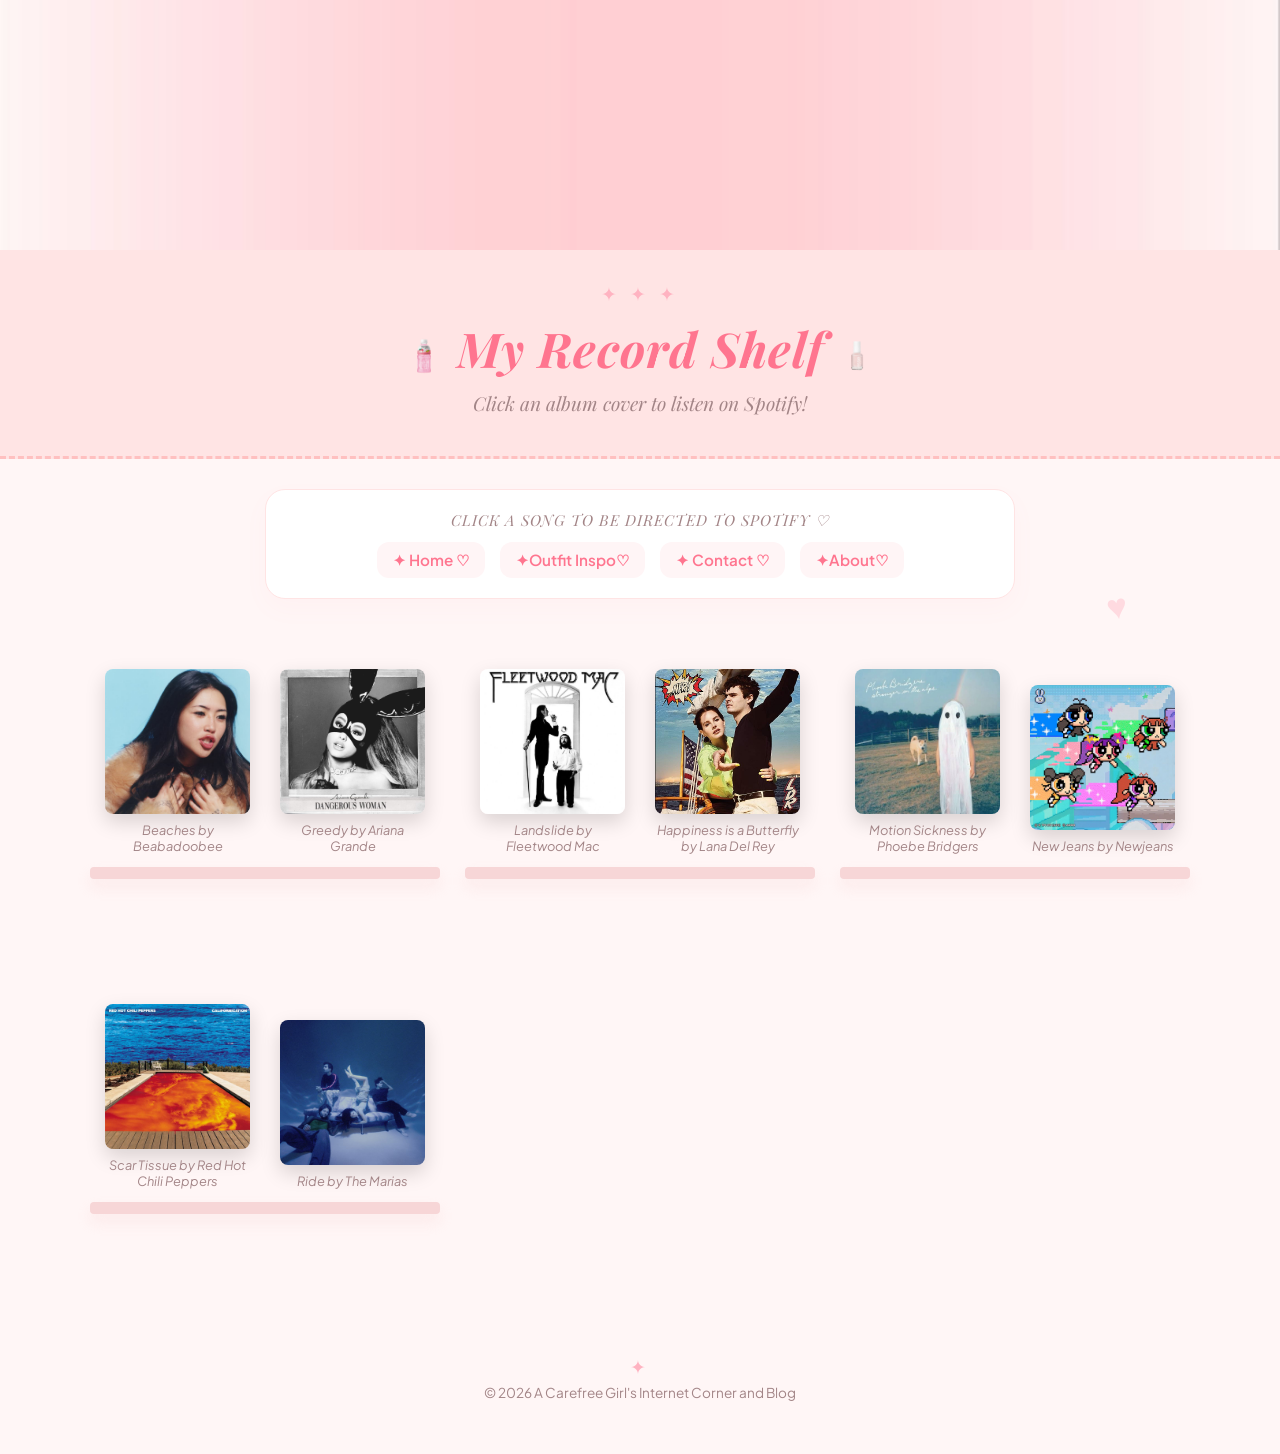
==== page2.html @ 6549612e "Add files via upload" ====
﻿<!DOCTYPE html>
<html lang="en">
<head>
    <meta charset="UTF-8">
    <meta name="viewport" content="width=device-width, initial-scale=1.0">
    <title>Song Recs - My Internet Corner</title>
    <link rel="stylesheet" href="style.css">
</head>
<body>

    <div class="shape shape-1">✦</div>
    <div class="shape shape-2">♥</div>
    <div class="shape shape-3">✦</div>

    <header id="top">
        <div class="header-banner-container">
            <img src="wallpaper.jpg" alt="Diary Banner" class="header-banner-img">
        </div>
        <div class="sparkle-decoration">✦ ✦ ✦</div>
        <h1>
            <img src="mogu.png" alt="icon" class="title-custom-icon left-icon">
            My Record Shelf
            <img src="essiepolish.png" alt="icon" class="title-custom-icon right-icon">
        </h1>
        <p>Click an album cover to listen on Spotify!</p>
    </header>

    <nav class="top-nav">
        <span class="nav-title">Click a song to be directed to Spotify ♡</span>
        <div class="nav-links">
            <a href="./index.html" class="nav-item">✦ Home ♡</a>
            <a href="./page3.html" class="nav-item">✦Outfit Inspo♡</a>
            <a href="./page4.html" class="nav-item">✦ Contact ♡</a>
            <a href="./page5.html" class="nav-item">✦About♡</a>
        </div>
    </nav>

    <main>

        <div class="shelf-container">
            <div class="shelf-grid">
                <div class="album-card">
                    <a href="https://open.spotify.com/track/1a19jsjG2DvbN1fVJonKUU?si=d36c081459b941fa" target="_blank" class="album-link">
                        <img src="bea.jpg" alt="This Is How Tmrw Moves" class="shelf-album-art">
                    </a>
                    <p class="album-commentary">Beaches by Beabadoobee</p>
                </div>

                <div class="album-card">
                    <a href="https://open.spotify.com/track/7aLT0tLcS40Penaplqu2cZ?si=bee0fd52015b4ceb" target="_blank" class="album-link">
                        <img src="ari.jpg" alt="Album Cover 2" class="shelf-album-art">
                    </a>
                    <p class="album-commentary">Greedy by Ariana Grande</p>
                </div>
            </div>
            <div class="visual-shelf"></div>
        </div>

        <div class="shelf-container">
            <div class="shelf-grid">
                <div class="album-card">
                    <a href="https://open.spotify.com/track/5ihS6UUlyQAfmp48eSkxuQ?si=754b5d1b5e954c48" target="_blank" class="album-link">
                        <img src="lands.jpg" alt="Album Cover 3" class="shelf-album-art">
                    </a>
                    <p class="album-commentary">Landslide by Fleetwood Mac</p>
                </div>

                <div class="album-card">
                    <a href="https://open.spotify.com/track/3lG6OtGDsYAOALxEmubQQm?si=bd7ec57a3c95431a" target="_blank" class="album-link">
                        <img src="nfr.jpg" alt="Album Cover 4" class="shelf-album-art">
                    </a>
                    <p class="album-commentary">Happiness is a Butterfly by Lana Del Rey</p>
                </div>
            </div>
            <div class="visual-shelf"></div>
        </div>

        <div class="shelf-container">
            <div class="shelf-grid">
                <div class="album-card">
                    <a href="https://open.spotify.com/track/25Syi9wnfn6ZGAmiOBypPq?si=499f018decfb4907" target="_blank" class="album-link">
                        <img src="strangerinthealps.jpg" alt="Album Cover 5" class="shelf-album-art">
                    </a>
                    <p class="album-commentary">Motion Sickness by Phoebe Bridgers</p>
                </div>

                <div class="album-card">
                    <a href="https://open.spotify.com/track/6rdkCkjk6D12xRpdMXy0I2?si=7a8c6bb203134b88" target="_blank" class="album-link">
                        <img src="getup.jpg" alt="Album Cover 6" class="shelf-album-art">
                    </a>
                    <p class="album-commentary">New Jeans by Newjeans</p>
                </div>
            </div>
            <div class="visual-shelf"></div>
        </div>

        <div class="shelf-container">
            <div class="shelf-grid">
                <div class="album-card">
                    <a href="https://open.spotify.com/track/1G391cbiT3v3Cywg8T7DM1?si=58d22c9481d34c8e" target="_blank" class="album-link">
                        <img src="rhcp.jpg" alt="Album Cover 7" class="shelf-album-art">
                    </a>
                    <p class="album-commentary">Scar Tissue by Red Hot Chili Peppers</p>
                </div>

                <div class="album-card">
                    <a href="https://open.spotify.com/track/3zJakbnIw0ufiVnIFkLfA1?si=f18f65fab33248c4" target="_blank" class="album-link">
                        <img src="marias.jpg" alt="Album Cover 8" class="shelf-album-art">
                    </a>
                    <p class="album-commentary">Ride by The Marias</p>
                </div>
            </div>
            <div class="visual-shelf"></div>
        </div>

    </main>

    <footer>
        <div class="sparkle-decoration">✦</div>
        <p>© 2026 A Carefree Girl's Internet Corner and Blog</p>
    </footer>

</body>
</html>
---- style.css ----
@import url('https://fonts.googleapis.com/css2?family=Playfair+Display:ital,wght@0,400..700;1,400..700&family=Plus+Jakarta+Sans:wght@300;400;600&display=swap');



body {
    background-image: url("wallpaperop1.jpg");
    background-attachment: fixed;
    background-position: center;
    background-size: cover;
    background-repeat: no-repeat;
    margin: 0;
    padding: 0;
    background-color: #fff6f6; /* Serves as base and fallback color */

    font-family: 'Plus Jakarta Sans', sans-serif;
    color: #4a3b3c;
    display: flex;
    flex-direction: column;
    align-items: center;
    position: relative;
    min-height: 100vh;
    overflow-x: hidden;
}



/* Floating Background Shapes */

.shape {
    position: absolute;
    color: #ffdae0;
    font-size: 1.8rem;
    z-index: -1;
    user-select: none;
}



@charset "UTF-8";



.shape-1 {
    top: 15%;
    left: 10%;
    transform: rotate(15deg);
}



.shape-2 {
    top: 40%;
    right: 12%;
    font-size: 2.2rem;
    transform: rotate(-10deg);
}



.shape-3 {
    top: 75%;
    left: 15%;
    transform: rotate(45deg);
}



header {
    text-align: center;
    padding: 0 0 40px 0; /* Changed top padding to 0 so the banner hugs the very top edge */
    background-color: #ffe4e4;
    width: 100%;
    border-bottom: 3px dashed #ffc0c0;
    box-sizing: border-box;
}

/* --- HEADER BANNER STYLES --- */
.header-banner-container {
    width: 100%;
    height: 250px; /* Adjust this number to make the top banner taller or shorter */
    overflow: hidden;
    margin-bottom: 30px; /* Pushes the sparkles and title down gracefully */
    border-bottom: 1px solid #ffe4e4;
}

.header-banner-img {
    width: 100%;
    height: 100%;
    object-fit: cover; /* Keeps your banner photo from stretching or distorting */
    object-position: center; /* Keeps the middle of your image focused */
    display: block;
}

h1 {
    font-family: 'Playfair Display', serif;
    font-weight: 700;
    font-style: italic;
    color: #ff758f;
    margin: 10px 0 10px 0;
    font-size: 3rem;
    letter-spacing: 1px;
}



header p {
    font-family: 'Playfair Display', serif;
    font-style: italic;
    font-size: 1.2rem;
    color: #a38587;
    margin: 0;
}



.sparkle-decoration {
    color: #ffb3c1;
    font-size: 1.2rem;
    letter-spacing: 5px;
}



/* 1. Keep the grid wide but neat */

main {
    display: grid;
    grid-template-columns: repeat(auto-fit, minmax(320px, 1fr));
    gap: 25px; /* Slightly tighter gap */

    width: 95%;
    max-width: 1100px;
    margin: 40px auto;
    z-index: 1;
}



/* 2. Make the diary entry box snugger and shorter */

.diary-entry {
    background-color: #fff0f2;
    border: 2px solid #ffccd5;
    border-radius: 24px;
    box-shadow: 0 8px 20px rgba(255, 117, 143, 0.1);
    padding: 20px; /* Snugger padding inside the box */

    box-sizing: border-box;
    display: flex;
    flex-direction: column;
    width: 100%;
    max-width: 100%;
    margin: 0;
}



/* 3. Shorten the image height significantly so the box is less tall */

.entry-image-container {
    width: 100%;
    height: 220px; /* Dropped from 280px to 220px to cut down on vertical height */

    border-radius: 14px;
    overflow: hidden;
    margin-bottom: 15px; /* Tighter spacing under the photo */

    box-shadow: 0 4px 12px rgba(0, 0, 0, 0.05);
}



/* This forces the actual image to scale perfectly without stretching */

.entry-image {
    width: 100%;
    height: 100%;
    object-fit: cover; /* This is the magic line that stops stretching! */

    object-position: center; /* Centers the focus of the photo */

    display: block;
}

/* 4. Tighten up header text margins to save vertical space */

h2 {
    font-family: 'Playfair Display', serif;
    font-weight: 600;
    color: #4a3b3c;
    font-size: 1.6rem; /* Slightly smaller text for the new compact size */

    margin-top: 0;
    margin-bottom: 3px;
}



h4 {
    font-family: 'Playfair Display', serif;
    font-style: italic;
    font-weight: 500;
    color: #a38587;
    margin-top: 0;
    margin-bottom: 10px;
    font-size: 1rem;
}



.divider {
    font-size: 0.8rem;
    color: #ff758f;
    display: flex;
    align-items: center;
    justify-content: center;
    margin-bottom: 10px;
}



.date {
    font-family: 'Playfair Display', serif;
    font-size: 0.85rem;
    color: #c2999c;
    font-style: italic;
    margin-bottom: 15px;
}



/* 1. Make the main paragraph text smaller and tighter */

.diary-entry p:not(.date) {
    font-size: 0.95rem; /* Dropped from 1.05rem to make the text smaller */

    line-height: 1.5; /* Tightened the space between text lines from 1.7 to 1.5 */

    color: #5c4b4c;
    padding: 0 5px; /* Slightly snugger side padding */

    margin-top: 0;
    margin-bottom: 15px; /* Reduces the gap before the button container */
}



/* 2. Bring the "Back to Top" button container closer */

.back-to-top-container {
    margin-top: auto; /* Pushes the button to the bottom neatly */

    padding-top: 5px; /* Tighter spacing above the button */
}



/* 3. Optional: Make the button itself slightly more compact */

.top-button {
    font-size: 0.8rem;
    padding: 4px 10px;
}



footer {
    text-align: center;
    padding: 40px;
    margin-top: auto;
}



    footer p {
        font-size: 0.85rem;
        color: #a38587;
        margin-top: 5px;
    }



.diary-link {
    font-family: 'Playfair Display', serif;
    font-style: italic;
    color: #ff758f;
    text-decoration: none;
    font-weight: 600;
    font-size: 1.1rem;
    transition: color 0.3s ease;
}



    .diary-link:hover {
        color: #c25269;
        text-decoration: underline;
    }



h4 {
    font-family: 'Playfair Display', serif;
    font-style: italic;
    font-weight: 500;
    color: #a38587;
    margin-top: 5px;
    margin-bottom: 15px;
    font-size: 1.1rem;
}



.top-nav {
    background: #ffffff;
    width: 90%;
    max-width: 750px; /* Matched to the new layout width */

    margin-top: 30px;
    margin-bottom: -10px;
    padding: 20px;
    border-radius: 20px;
    border: 1px solid #ffe4e4;
    box-shadow: 0 10px 25px rgba(255, 117, 143, 0.04);
    text-align: center;
    z-index: 1;
    box-sizing: border-box;
}



.nav-title {
    font-family: 'Playfair Display', serif;
    font-style: italic;
    font-size: 0.95rem;
    color: #a38587;
    display: block;
    margin-bottom: 12px;
    text-transform: uppercase;
    letter-spacing: 1px;
}



.nav-links {
    display: flex;
    justify-content: center;
    gap: 15px;
    flex-wrap: wrap;
}



.nav-item {
    font-family: 'Plus Jakarta Sans', sans-serif;
    font-weight: 600;
    font-size: 0.95rem;
    color: #ff758f;
    text-decoration: none;
    padding: 8px 16px;
    background-color: #fff5f6;
    border-radius: 12px;
    transition: all 0.3s ease;
}



    .nav-item:hover {
        background-color: #ff758f;
        color: white;
        transform: translateY(-2px);
    }



.log-finder-container {
    margin-top: 20px;
    padding-top: 15px;
    border-top: 1px dashed #ffe4e4;
}



.dropdown-label {
    font-family: 'Playfair Display', serif;
    font-style: italic;
    font-size: 0.9rem;
    color: #a38587;
    margin-right: 10px;
}



#log-select {
    font-family: 'Plus Jakarta Sans', sans-serif;
    font-weight: 600;
    font-size: 0.9rem;
    color: #4a3b3c;
    background-color: #fff5f6;
    border: 1px solid #ffe4e4;
    padding: 6px 12px;
    border-radius: 10px;
    outline: none;
    cursor: pointer;
    transition: all 0.2s ease;
}



    #log-select:focus {
        border-color: #ff758f;
        box-shadow: 0 0 0 3px rgba(255, 117, 143, 0.15);
    }



.shelf-container {
    width: 100%;
    max-width: 650px;
    margin: 40px auto 60px auto;
}



.shelf-grid {
    display: grid;
    grid-template-columns: 1fr 1fr;
    gap: 30px;
    padding: 0 15px;
    align-items: end;
}



.album-card {
    display: flex;
    flex-direction: column;
    margin-bottom: -5px;
}



.album-commentary {
    font-family: 'Plus Jakarta Sans', sans-serif;
    font-size: 0.8rem;
    font-style: italic;
    color: #a38587;
    text-align: center;
    margin-top: 8px;
}



.visual-shelf {
    height: 12px;
    background-color: #f7d6d7;
    border-radius: 4px;
    width: 100%;
    box-shadow: 0 8px 15px rgba(247, 214, 215, 0.4);
    margin-top: 5px;
}



.album-link {
    display: block;
    width: 100%;
    max-width: 180px;
    margin: 0 auto;
    text-decoration: none;
}



.shelf-album-art {
    width: 100%;
    aspect-ratio: 1 / 1;
    object-fit: cover;
    border-radius: 8px;
    box-shadow: 0 8px 20px rgba(0, 0, 0, 0.15);
    transition: transform 0.3s ease, box-shadow 0.3s ease;
    display: block;
}



    .shelf-album-art:hover {
        transform: translateY(-8px);
        box-shadow: 0 15px 25px rgba(255, 117, 143, 0.3);
    }

.title-custom-icon {
    width: 40px; /* Changed from 35px to 24px to make them smaller */

    height: 40px; /* Changed from 35px to 24px to keep them a perfect square */

    object-fit: contain;
    display: inline-block;
    vertical-align: middle;
    animation: floatIcon 3s ease-in-out infinite;
}
/* --- VIRTUAL CLOSET CARDS --- */
.closet-card {
    background-color: #ffffff; /* Clean white interior so clothing colors pop */
    border: 2px solid #ffe4e4;
    border-radius: 20px;
    box-shadow: 0 6px 15px rgba(255, 117, 143, 0.05);
    padding: 15px;
    box-sizing: border-box;
    display: flex;
    flex-direction: column;
    transition: transform 0.3s ease, box-shadow 0.3s ease;
}

    /* Subtle hover pop effect when looking through clothes */
    .closet-card:hover {
        transform: translateY(-5px);
        box-shadow: 0 10px 20px rgba(255, 117, 143, 0.1);
        border-color: #ffccd5;
    }

/* Polar-art styled clothing containers */
.closet-image-container {
    width: 100%;
    height: 260px; /* Gives the clothes a nice vertical showcase */
    border-radius: 12px;
    overflow: hidden;
    margin-bottom: 15px;
}

.closet-image {
    width: 100%;
    height: 100%;
    object-fit: cover; /* Keeps clothing textures and shapes crisp without squishing */
    object-position: center;
    display: block;
}

/* Closet Text Details */
.closet-details {
    padding: 0 5px;
    text-align: left; /* Alignment makes lists of descriptions look organized */
}

    .closet-details h3 {
        font-family: 'Playfair Display', serif;
        font-weight: 600;
        font-size: 1.3rem;
        color: #4a3b3c;
        margin: 0 0 5px 0;
    }

/* Little chic clothing sub-labels */
.closet-tag {
    display: inline-block;
    font-size: 0.75rem;
    font-weight: 600;
    text-transform: uppercase;
    letter-spacing: 0.5px;
    color: #ff758f;
    background-color: #fff5f6;
    padding: 3px 8px;
    border-radius: 6px;
    margin-bottom: 10px;
}

.closet-details p {
    font-size: 0.88rem;
    line-height: 1.5;
    color: #6e5a5c;
    margin: 0;
}
/* --- CONTACT PAGE LAYOUT --- */
.contact-main {
    display: flex;
    justify-content: center;
    align-items: center;
    width: 100%;
    margin: 40px auto;
}

.contact-card {
    background-color: #fff0f2;
    border: 2px solid #ffccd5;
    border-radius: 24px;
    box-shadow: 0 8px 20px rgba(255, 117, 143, 0.1);
    padding: 30px;
    width: 90%;
    max-width: 650px;
    display: flex;
    flex-direction: column;
    gap: 25px;
    box-sizing: border-box;
}

.contact-socials h3, .contact-message h3 {
    font-family: 'Playfair Display', serif;
    font-style: italic;
    color: #ff758f;
    margin-top: 0;
    margin-bottom: 15px;
    font-size: 1.4rem;
    text-align: center;
}

.socials-list {
    list-style: none;
    padding: 0;
    margin: 0;
    display: flex;
    flex-direction: column;
    gap: 12px;
    font-size: 0.95rem;
    color: #4a3b3c;
}

.social-icon {
    margin-right: 8px;
    color: #ff758f;
}

.contact-divider {
    height: 1px;
    background: dashed #ffccd5;
    width: 100%;
}

.contact-note {
    font-size: 0.9rem;
    color: #a38587;
    text-align: center;
    margin-bottom: 15px;
}

/* --- FORM ELEMENTS --- */
.contact-form {
    display: flex;
    flex-direction: column;
    gap: 12px;
}

.form-input, .form-textarea {
    font-family: 'Plus Jakarta Sans', sans-serif;
    width: 100%;
    padding: 10px 14px;
    background-color: #ffffff;
    border: 1px solid #ffe4e4;
    border-radius: 12px;
    font-size: 0.9rem;
    color: #4a3b3c;
    outline: none;
    box-sizing: border-box;
    transition: all 0.2s ease;
}

    .form-input:focus, .form-textarea:focus {
        border-color: #ff758f;
        box-shadow: 0 0 0 3px rgba(255, 117, 143, 0.15);
    }

.form-submit-btn {
    font-family: 'Plus Jakarta Sans', sans-serif;
    font-weight: 600;
    font-size: 0.9rem;
    color: white;
    background-color: #ff758f;
    border: none;
    padding: 10px;
    border-radius: 12px;
    cursor: pointer;
    transition: background-color 0.2s ease;
}

    .form-submit-btn:hover {
        background-color: #c25269;
    }
/* --- ABOUT PAGE LAYOUT --- */
.about-main {
    width: 100%;
    max-width: 850px;
    margin: 40px auto;
    padding: 0 20px;
    box-sizing: border-box;
}

.about-container {
    background-color: #fff0f2;
    border: 2px solid #ffccd5;
    border-radius: 24px;
    box-shadow: 0 8px 20px rgba(255, 117, 143, 0.1);
    padding: 35px;
    display: flex;
    gap: 35px;
    align-items: flex-start;
    flex-wrap: wrap; /* Automatically stacks nicely on mobile screens! */
}

/* --- LEFT SIDE: PROFILE PIC --- */
.about-profile {
    flex: 1;
    min-width: 240px;
    display: flex;
    flex-direction: column;
    align-items: center;
}

.profile-image-frame {
    width: 220px;
    height: 220px;
    border-radius: 50%; /* Keeps the profile photo perfectly round and cute */
    border: 4px solid #ffffff;
    box-shadow: 0 6px 15px rgba(255, 117, 143, 0.15);
    overflow: hidden;
    margin-bottom: 20px;
}

.profile-img {
    width: 100%;
    height: 100%;
    object-fit: cover;
    object-position: center;
}

.profile-status {
    background: #ffffff;
    border: 1px solid #ffe4e4;
    border-radius: 14px;
    padding: 12px 15px;
    width: 100%;
    box-sizing: border-box;
}

    .profile-status p {
        font-size: 0.85rem;
        color: #5c4b4c;
        margin: 6px 0;
        text-align: left;
    }

/* --- RIGHT SIDE: BIO TEXT --- */
.about-bio {
    flex: 2;
    min-width: 300px;
    text-align: left;
}

    .about-bio h2 {
        font-family: 'Playfair Display', serif;
        font-size: 1.8rem;
        color: #4a3b3c;
        margin-top: 0;
        margin-bottom: 15px;
    }

    .about-bio h3 {
        font-family: 'Playfair Display', serif;
        font-style: italic;
        font-size: 1.2rem;
        color: #ff758f;
        margin-top: 20px;
        margin-bottom: 10px;
    }

    .about-bio p {
        font-size: 0.95rem;
        line-height: 1.6;
        color: #5c4b4c;
        margin-bottom: 15px;
    }

.about-divider {
    height: 1px;
    background: dashed #ffccd5;
    margin: 20px 0;
}

.about-favorites-list {
    list-style: none;
    padding: 0;
    margin: 0 0 20px 0;
    display: flex;
    flex-direction: column;
    gap: 10px;
    font-size: 0.92rem;
    color: #4a3b3c;
}

.about-closing {
    font-style: italic;
    color: #a38587;
}
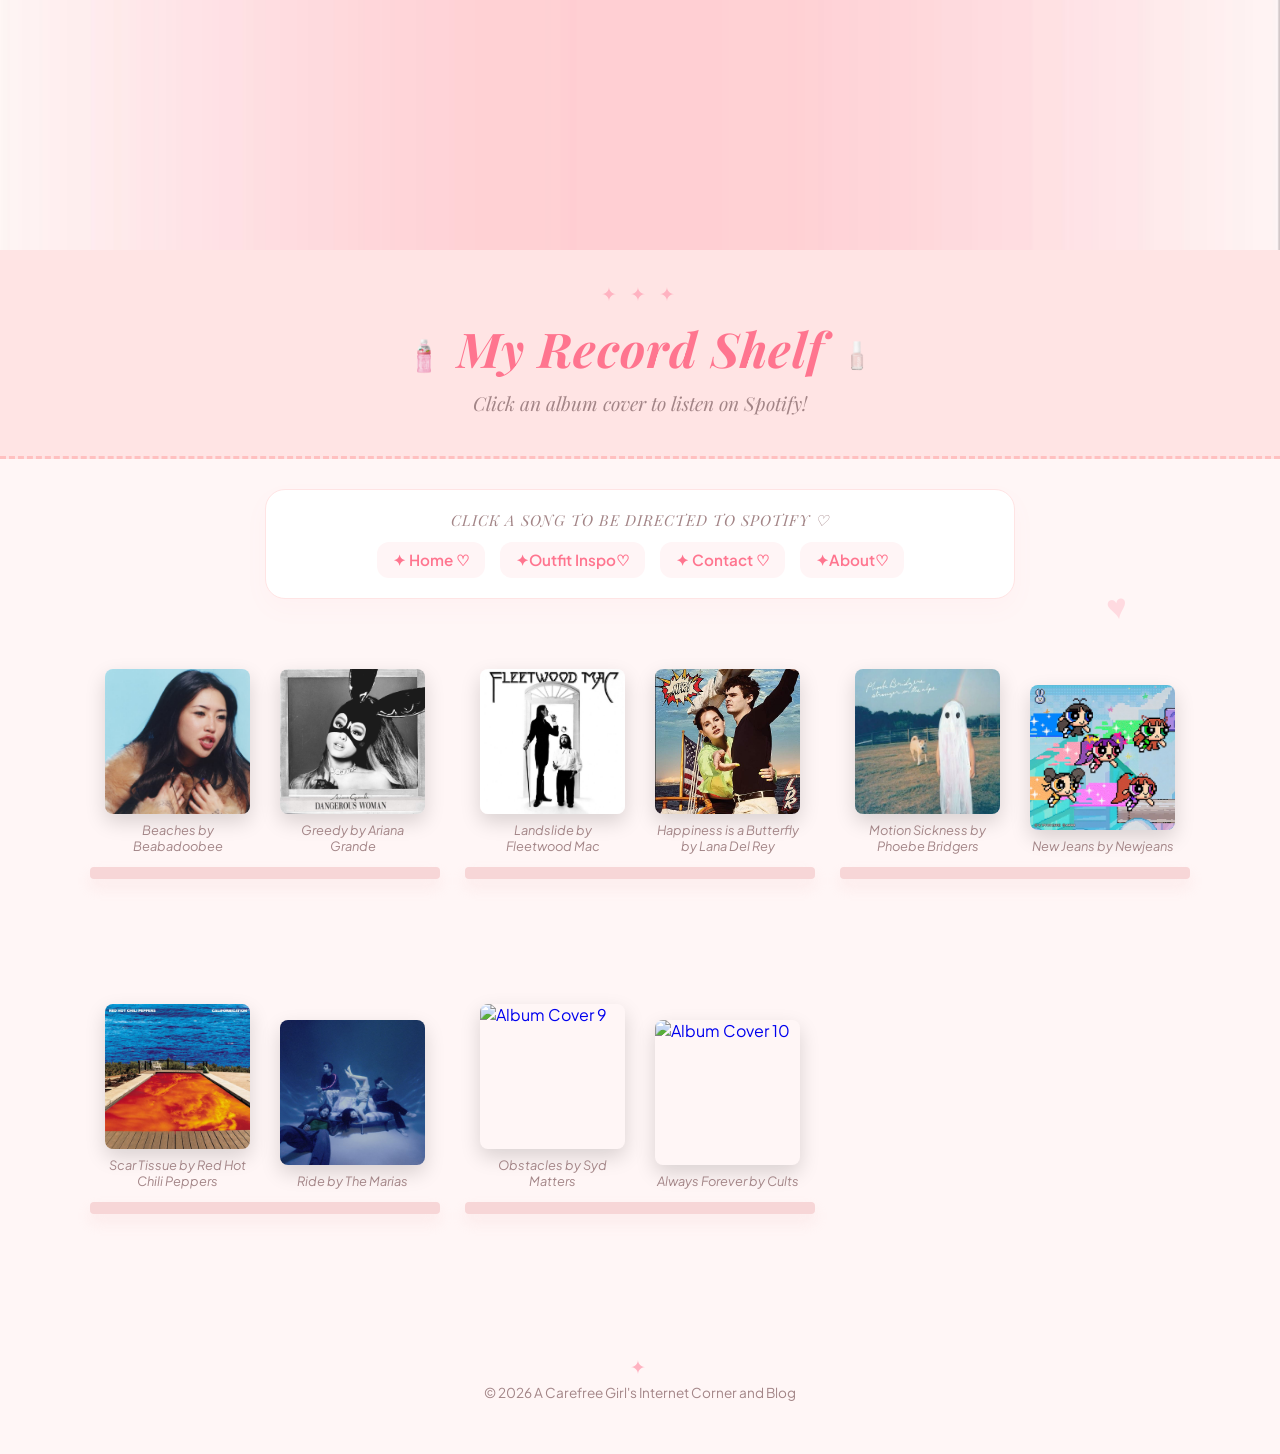
==== commit 0009a6d9: "Add files via upload" ====
--- a/page2.html
+++ b/page2.html
@@ -113,6 +113,24 @@
             <div class="visual-shelf"></div>
         </div>
 
+        <div class="shelf-container">
+            <div class="shelf-grid">
+                <div class="album-card">
+                    <a href="https://open.spotify.com/track/1JPd1V5GGipgu9GVvGX5n0?si=5514df025c57460e" target="_blank" class="album-link">
+                        <img src="sydm.jpg" alt="Album Cover 9" class="shelf-album-art">
+                    </a>
+                    <p class="album-commentary">Obstacles by Syd Matters</p>
+                </div>
+
+                <div class="album-card">
+                    <a href="https://open.spotify.com/track/2enPRFda84VE2wtI8c86Uf?si=9ed9b7700e1e4abc" target="_blank" class="album-link">
+                        <img src="cults.jpg" alt="Album Cover 10" class="shelf-album-art">
+                    </a>
+                    <p class="album-commentary">Always Forever by Cults</p>
+                </div>
+            </div>
+            <div class="visual-shelf"></div>
+        </div>
     </main>
 
     <footer>
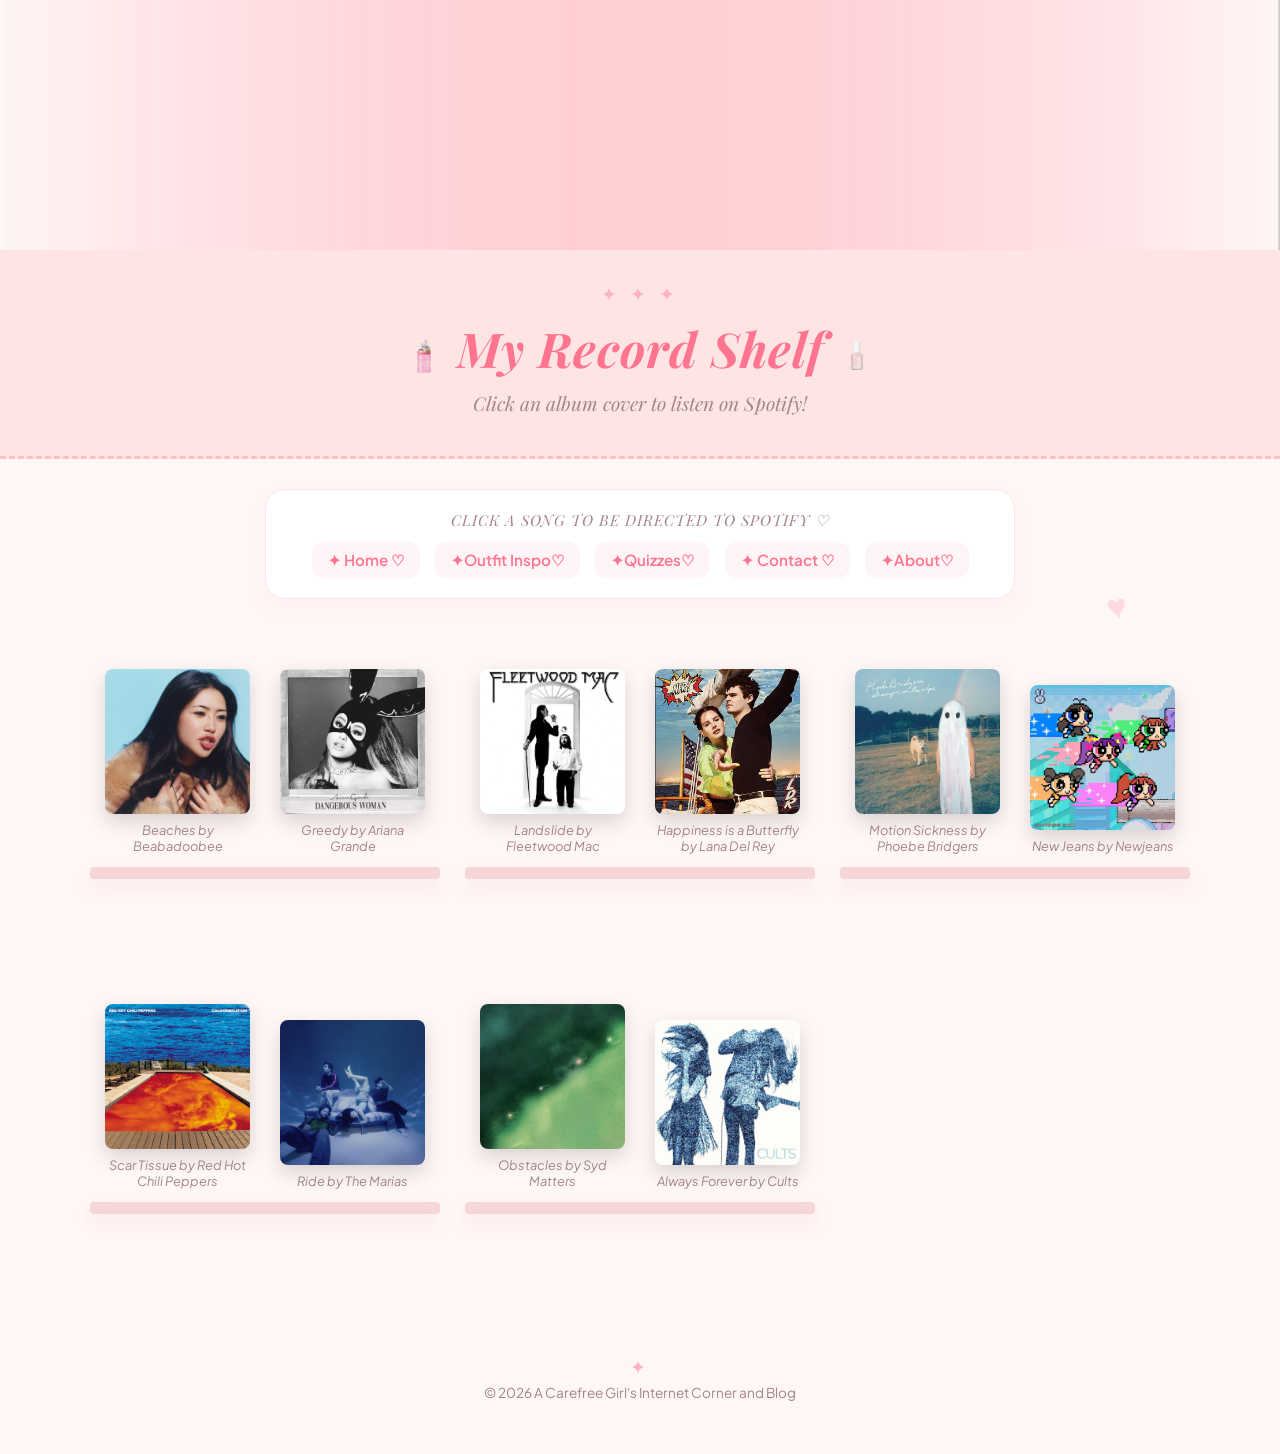
==== commit 8f154ce4: "Add files via upload" ====
--- a/page2.html
+++ b/page2.html
@@ -30,6 +30,7 @@
         <div class="nav-links">
             <a href="./index.html" class="nav-item">✦ Home ♡</a>
             <a href="./page3.html" class="nav-item">✦Outfit Inspo♡</a>
+            <a href="./page6.html" class="nav-item">✦Quizzes♡</a>
             <a href="./page4.html" class="nav-item">✦ Contact ♡</a>
             <a href="./page5.html" class="nav-item">✦About♡</a>
         </div>
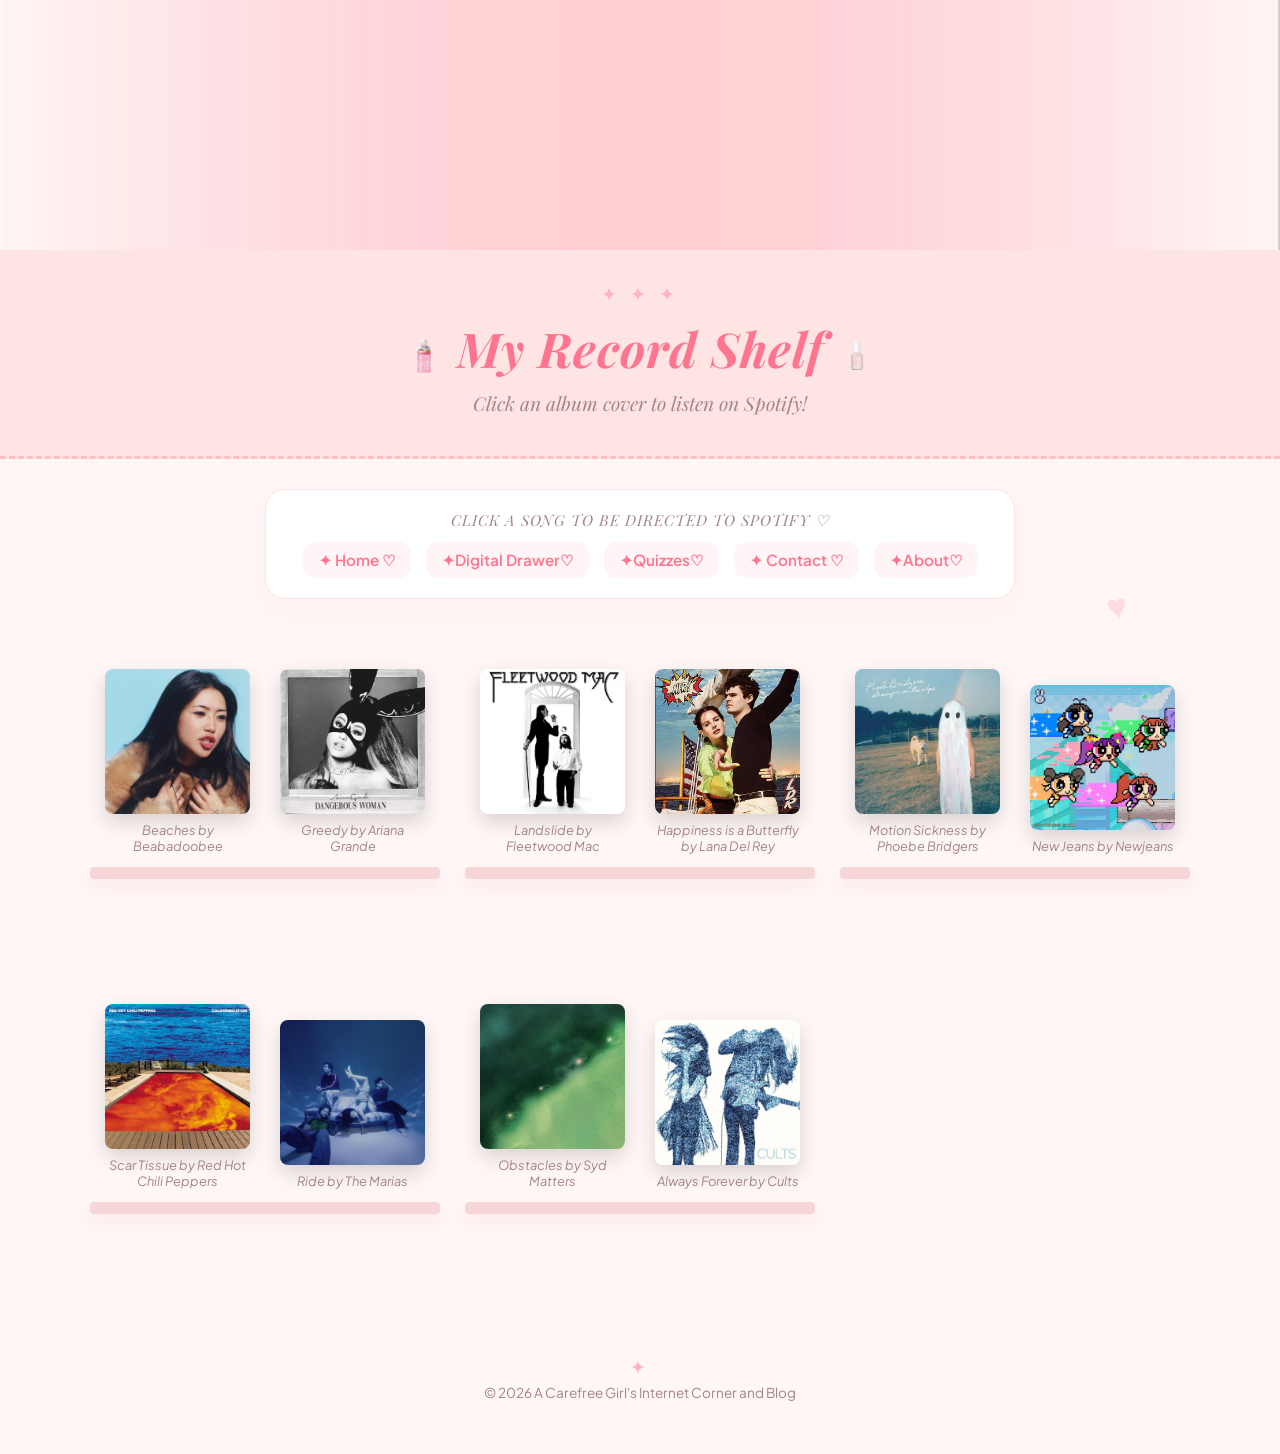
==== commit bd1fec25: "Add files via upload" ====
--- a/page2.html
+++ b/page2.html
@@ -29,7 +29,7 @@
         <span class="nav-title">Click a song to be directed to Spotify ♡</span>
         <div class="nav-links">
             <a href="./index.html" class="nav-item">✦ Home ♡</a>
-            <a href="./page3.html" class="nav-item">✦Outfit Inspo♡</a>
+            <a href="./page3.html" class="nav-item">✦Digital Drawer♡</a>
             <a href="./page6.html" class="nav-item">✦Quizzes♡</a>
             <a href="./page4.html" class="nav-item">✦ Contact ♡</a>
             <a href="./page5.html" class="nav-item">✦About♡</a>
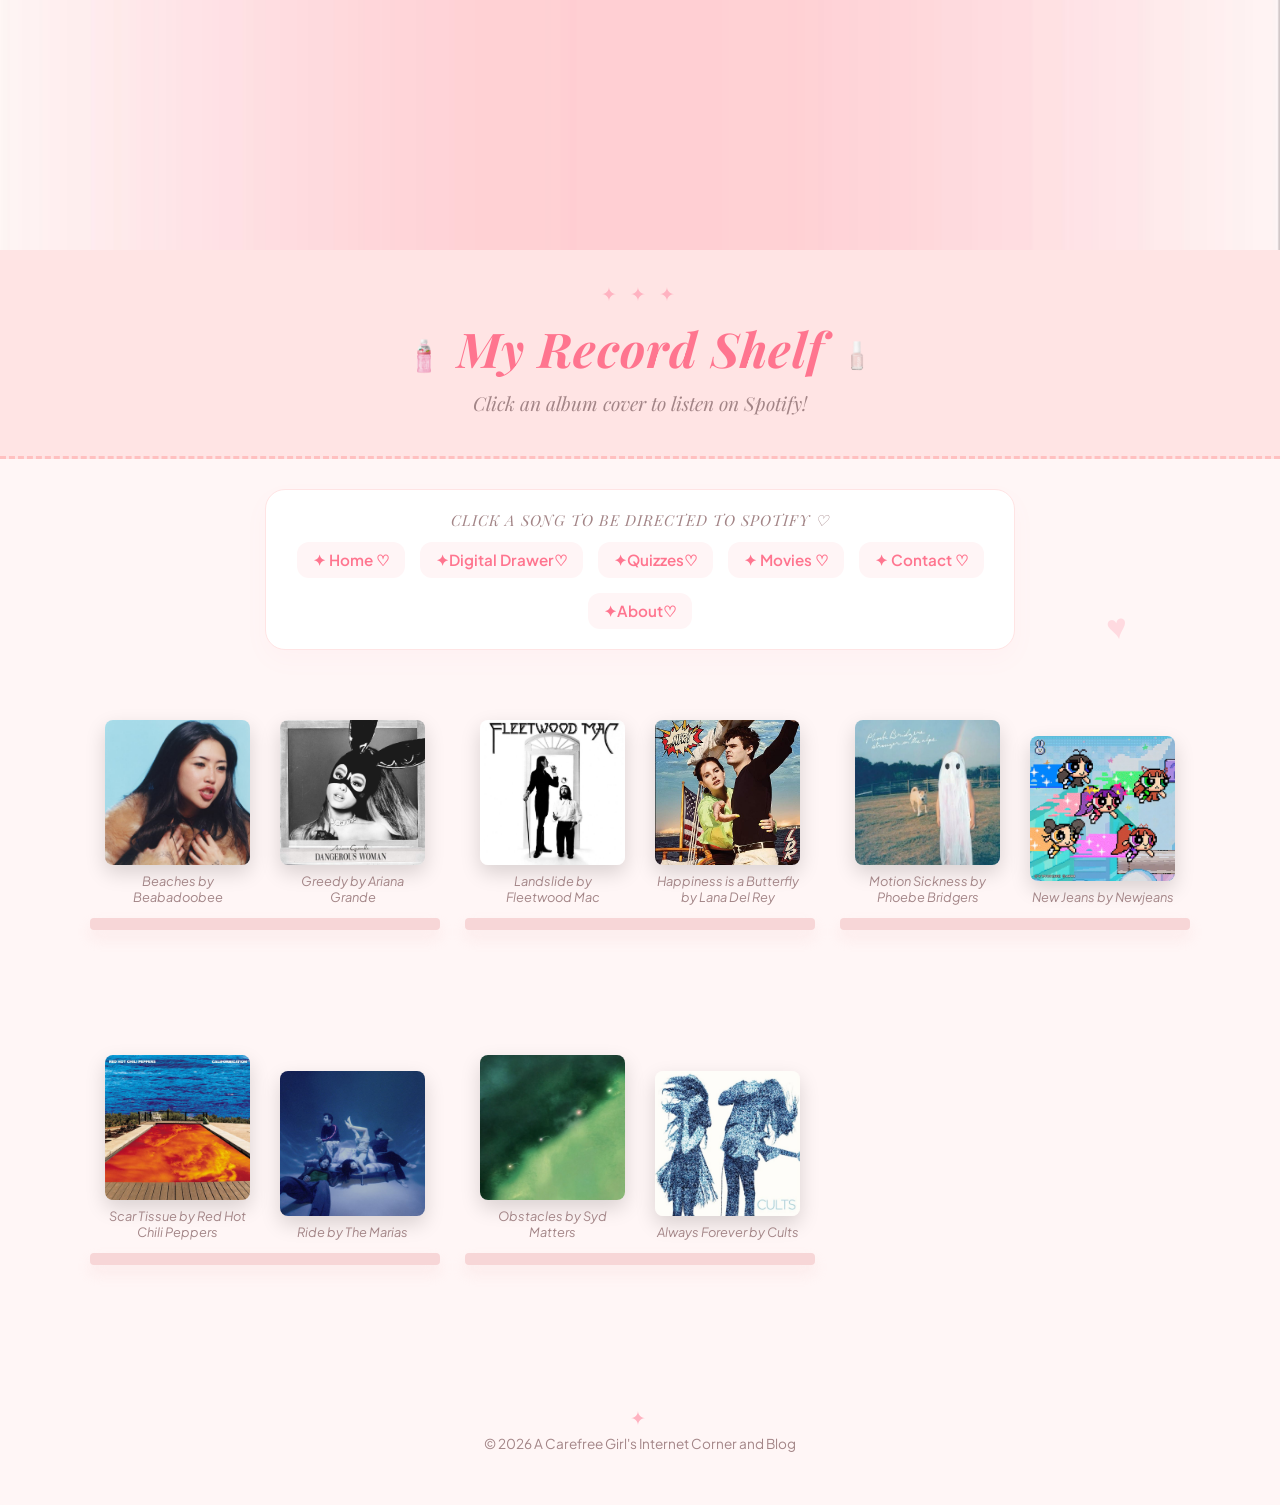
==== commit b144d45c: "Add files via upload" ====
--- a/page2.html
+++ b/page2.html
@@ -31,6 +31,7 @@
             <a href="./index.html" class="nav-item">✦ Home ♡</a>
             <a href="./page3.html" class="nav-item">✦Digital Drawer♡</a>
             <a href="./page6.html" class="nav-item">✦Quizzes♡</a>
+            <a href="./page7.html" class="nav-item">✦ Movies ♡</a>
             <a href="./page4.html" class="nav-item">✦ Contact ♡</a>
             <a href="./page5.html" class="nav-item">✦About♡</a>
         </div>
